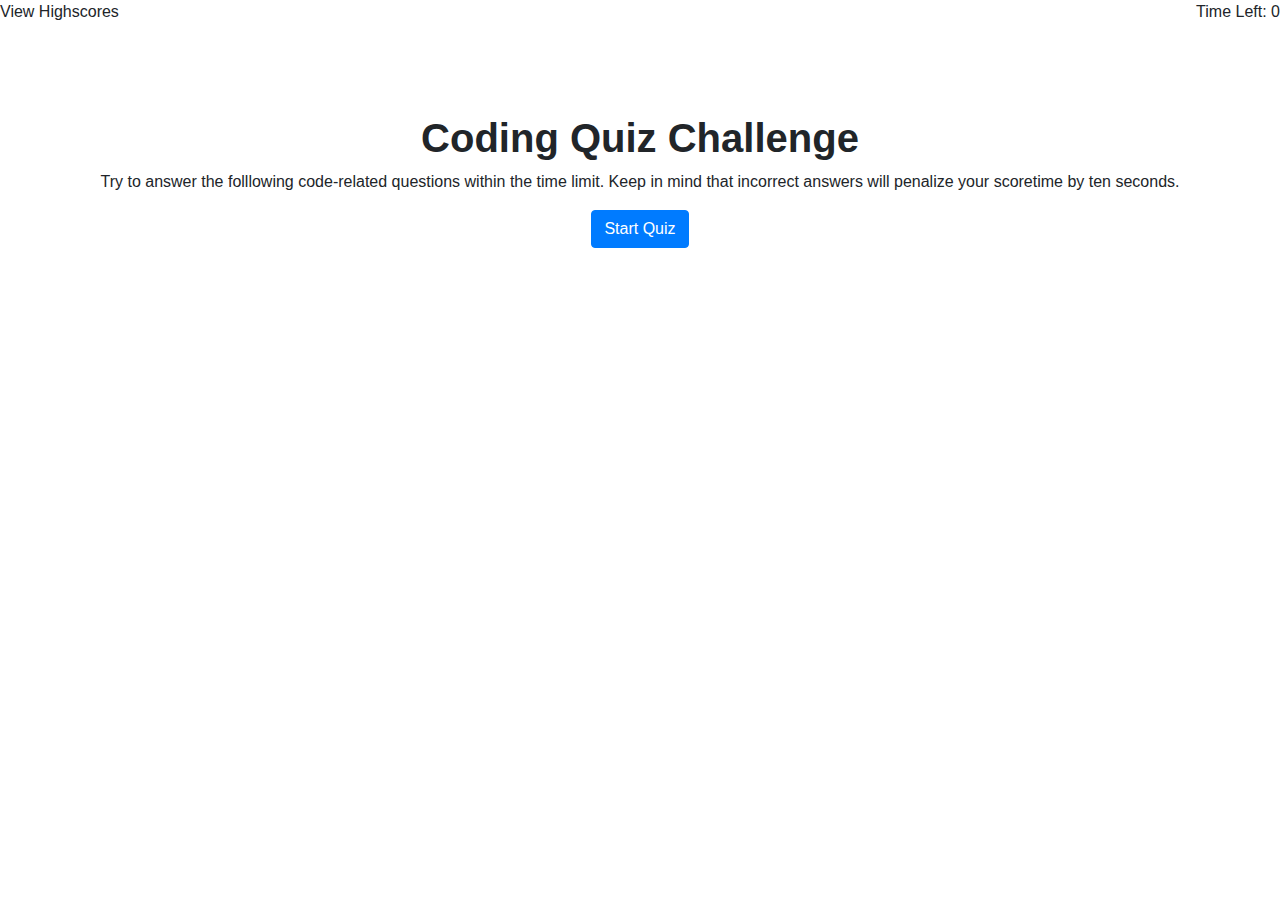
==== index.html @ 7c2b9b17 "Layout of page completed. Javascript moved to seperate sheet." ====
<!doctype html>
<html lang="en">

<head>
    <!-- Required meta tags -->
    <meta charset="utf-8">
    <meta name="viewport" content="width=device-width, initial-scale=1, shrink-to-fit=no">
    <!-- Bootstrap CSS -->
    <link rel="stylesheet" href="https://stackpath.bootstrapcdn.com/bootstrap/4.3.1/css/bootstrap.min.css"
        integrity="sha384-ggOyR0iXCbMQv3Xipma34MD+dH/1fQ784/j6cY/iJTQUOhcWr7x9JvoRxT2MZw1T" crossorigin="anonymous">
    <title>Javascript Quiz</title>
</head>

<body>
    <header>
        <div class="row">
        <div class="score col">
            <p class="text-left">View Highscores</p>
        </div>
        <div class="timeleft col text-right">
            <p id="time">Time Left: 0</p>
            <input id="seconds" type="text" style="width: 20px; 
                            border: none; font-size: 16px; 
                            font-weight: bold; color: black;">
        </div>
    </header>
    <section class="section mt-5">
        <div class="container">
            <div class="row">
                <div class="col text-center">
                    <h1><strong>Coding Quiz Challenge</strong></h1>
                </div>
            </div>
            <div class="row">
                <div class="col text-center">
                    <p>Try to answer the folllowing code-related questions within the time limit. Keep in mind that
                        incorrect answers will penalize your scoretime by ten seconds.</p>
                </div>
            </div>
            <div class="row">
                <div class="col text-center">
                    <button class="btn btn-primary" id="start-button" onclick="startTimer()">Start Quiz</button>
                </div>
            </div>
        </div>
    </section>

    <script type="text/javascript" src="function.js"></script>
    <script src="https://code.jquery.com/jquery-3.3.1.slim.min.js"
        integrity="sha384-q8i/X+965DzO0rT7abK41JStQIAqVgRVzpbzo5smXKp4YfRvH+8abtTE1Pi6jizo"
        crossorigin="anonymous"></script>
    <script src="https://cdnjs.cloudflare.com/ajax/libs/popper.js/1.14.7/umd/popper.min.js"
        integrity="sha384-UO2eT0CpHqdSJQ6hJty5KVphtPhzWj9WO1clHTMGa3JDZwrnQq4sF86dIHNDz0W1"
        crossorigin="anonymous"></script>
    <script src="https://stackpath.bootstrapcdn.com/bootstrap/4.3.1/js/bootstrap.min.js"
        integrity="sha384-JjSmVgyd0p3pXB1rRibZUAYoIIy6OrQ6VrjIEaFf/nJGzIxFDsf4x0xIM+B07jRM"
        crossorigin="anonymous"></script>
</body>

</html>
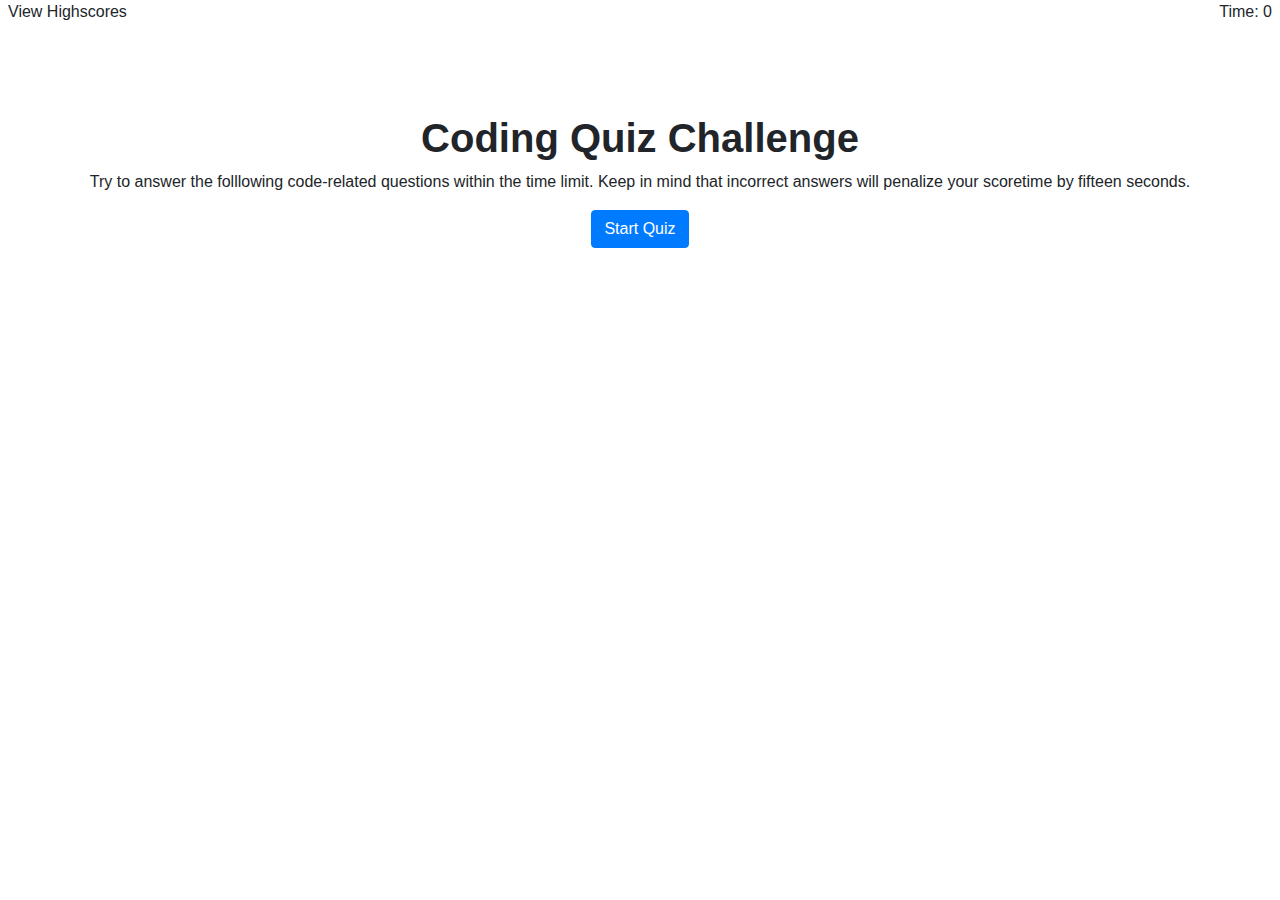
==== commit 3c366470: "Created timeline and initial screenshot." ====
--- a/index.html
+++ b/index.html
@@ -6,26 +6,29 @@
     <meta charset="utf-8">
     <meta name="viewport" content="width=device-width, initial-scale=1, shrink-to-fit=no">
     <!-- Bootstrap CSS -->
+    <title>Trivia Game</title>
     <link rel="stylesheet" href="https://stackpath.bootstrapcdn.com/bootstrap/4.3.1/css/bootstrap.min.css"
         integrity="sha384-ggOyR0iXCbMQv3Xipma34MD+dH/1fQ784/j6cY/iJTQUOhcWr7x9JvoRxT2MZw1T" crossorigin="anonymous">
-    <title>Javascript Quiz</title>
 </head>
 
 <body>
+
     <header>
         <div class="row">
-        <div class="score col">
-            <p class="text-left">View Highscores</p>
-        </div>
-        <div class="timeleft col text-right">
-            <p id="time">Time Left: 0</p>
-            <input id="seconds" type="text" style="width: 20px; 
+            <div class="score col">
+                <a class="text-left mx-2">View Highscores</a>
+            </div>
+            <div class="timeleft col text-right mx-2">
+                <p id="timer">Time: 0
+                </p>
+                <input id="seconds" type="text" style="width: 20px; 
                             border: none; font-size: 16px; 
                             font-weight: bold; color: black;">
-        </div>
+            </div>
     </header>
+
     <section class="section mt-5">
-        <div class="container">
+        <div id="mainsec" class="container">
             <div class="row">
                 <div class="col text-center">
                     <h1><strong>Coding Quiz Challenge</strong></h1>
@@ -34,27 +37,76 @@
             <div class="row">
                 <div class="col text-center">
                     <p>Try to answer the folllowing code-related questions within the time limit. Keep in mind that
-                        incorrect answers will penalize your scoretime by ten seconds.</p>
+                        incorrect answers will penalize your scoretime by fifteen seconds.</p>
                 </div>
             </div>
             <div class="row">
                 <div class="col text-center">
-                    <button class="btn btn-primary" id="start-button" onclick="startTimer()">Start Quiz</button>
+                    <button class="btn btn-primary" id="start-button" onlcick=startTime()>Start Quiz</button>
                 </div>
             </div>
         </div>
     </section>
 
-    <script type="text/javascript" src="function.js"></script>
-    <script src="https://code.jquery.com/jquery-3.3.1.slim.min.js"
-        integrity="sha384-q8i/X+965DzO0rT7abK41JStQIAqVgRVzpbzo5smXKp4YfRvH+8abtTE1Pi6jizo"
-        crossorigin="anonymous"></script>
-    <script src="https://cdnjs.cloudflare.com/ajax/libs/popper.js/1.14.7/umd/popper.min.js"
-        integrity="sha384-UO2eT0CpHqdSJQ6hJty5KVphtPhzWj9WO1clHTMGa3JDZwrnQq4sF86dIHNDz0W1"
-        crossorigin="anonymous"></script>
-    <script src="https://stackpath.bootstrapcdn.com/bootstrap/4.3.1/js/bootstrap.min.js"
-        integrity="sha384-JjSmVgyd0p3pXB1rRibZUAYoIIy6OrQ6VrjIEaFf/nJGzIxFDsf4x0xIM+B07jRM"
-        crossorigin="anonymous"></script>
+    <script type="text/javascript" src="questions.js"></script>
+
+    <script type="text/javascript" src="https://cdnjs.cloudflare.com/ajax/libs/jquery/3.2.1/jquery.min.js"></script>
+
+    <script type="text/javascript">
+        $(document).ready(function () {
+            var countDown = 75;
+            var score = 0;
+            var quiz = $("<div>");
+
+            //  1.
+            //     Start the timer. (function)
+            function startTimer() {
+                // TODO: P 
+                // 3.
+                //  if timer = 0
+                //     end game
+            }
+            function startGame() {
+                console.log("Game Started!");
+                grabQuestion();
+
+            }
+            // 2. 
+            //     Grab question (function should include a loop)
+            function grabQuestion() {
+                //TODO
+                //         Read question
+                //             read choices (loop)
+            }
+
+            //     User should make a selection (on click event handler)
+            //$("#").on("click", function () {
+                //         If correct add to score (check answer function)
+                //         If wrong subtract from time 
+                //         Go back to step 2
+            //})
+
+            // 4.
+            function endGame() {
+                //  end game (function)
+                //     write initials
+                //     present high scores
+            }
+
+            $("#start-button").on("click", function () {
+                $("#mainsec").empty();
+                $("#timer").text("Time:" + countDown);
+                $(quiz).addClass("");
+                startGame();
+
+            })
+        });
+
+
+
+
+    </script>
+
 </body>
 
 </html>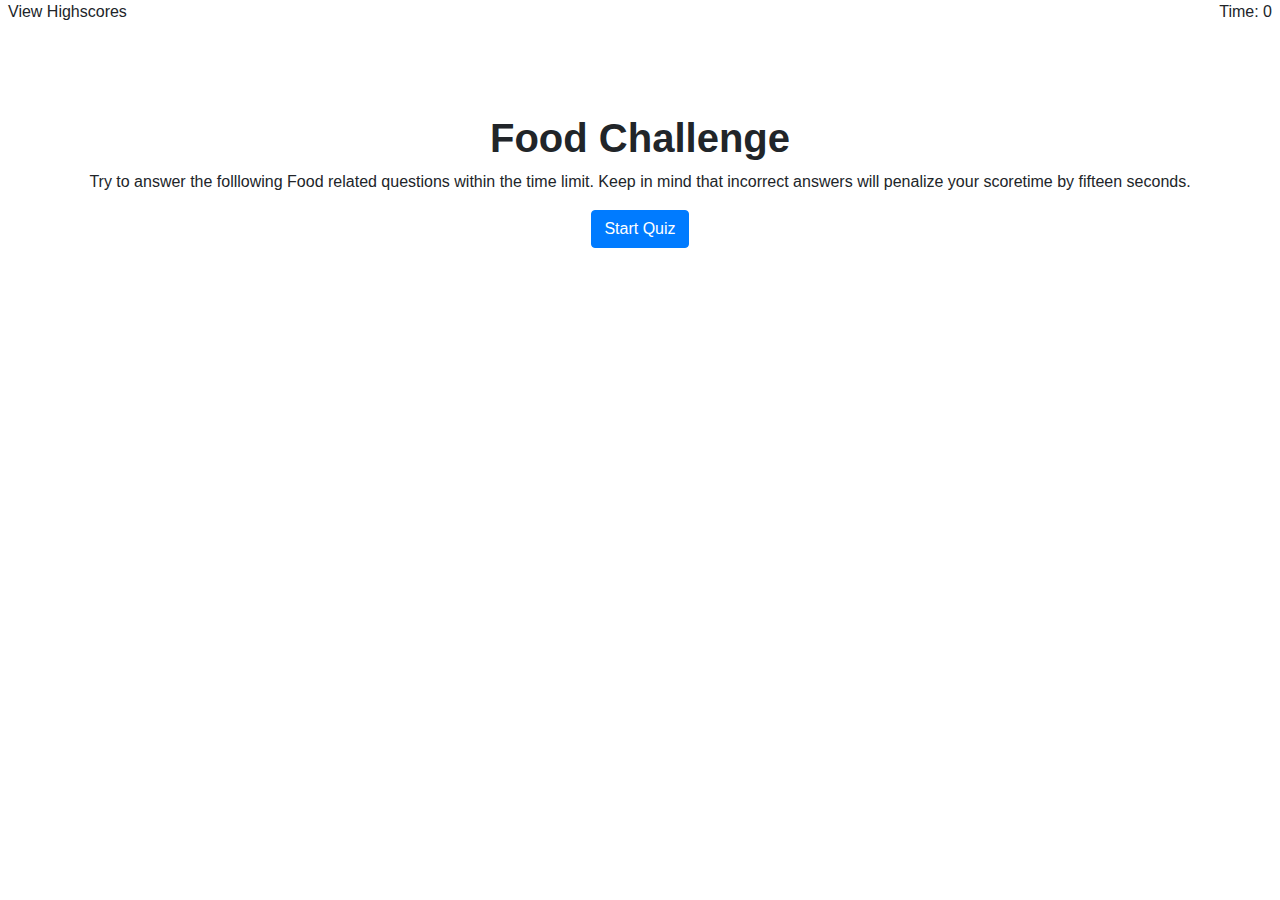
==== commit 140dc6ba: "Readme pictures updated." ====
--- a/index.html
+++ b/index.html
@@ -5,6 +5,7 @@
     <!-- Required meta tags -->
     <meta charset="utf-8">
     <meta name="viewport" content="width=device-width, initial-scale=1, shrink-to-fit=no">
+    <link rel="stylesheet" type="text/css" href="assets/style.css">
     <!-- Bootstrap CSS -->
     <title>Trivia Game</title>
     <link rel="stylesheet" href="https://stackpath.bootstrapcdn.com/bootstrap/4.3.1/css/bootstrap.min.css"
@@ -28,21 +29,31 @@
     </header>
 
     <section class="section mt-5">
-        <div id="mainsec" class="container">
+        <div id="mainsec" class="container wrapper">
             <div class="row">
                 <div class="col text-center">
-                    <h1><strong>Coding Quiz Challenge</strong></h1>
+                    <h1><strong>Food Challenge</strong></h1>
                 </div>
             </div>
             <div class="row">
                 <div class="col text-center">
-                    <p>Try to answer the folllowing code-related questions within the time limit. Keep in mind that
+                    <p>Try to answer the folllowing Food related questions within the time limit. Keep in mind that
                         incorrect answers will penalize your scoretime by fifteen seconds.</p>
                 </div>
             </div>
             <div class="row">
                 <div class="col text-center">
                     <button class="btn btn-primary" id="start-button" onlcick=startTime()>Start Quiz</button>
+                    <button class="btn btn-success" id="reset">Play Again?</button>
+                </div>
+            </div>
+        </div>
+
+        <div class="container">
+            <div class="row">
+                <div class="col">
+                    <div id="questionBlock"></div>
+                    <div id="answerBlock"></div>
                 </div>
             </div>
         </div>
@@ -55,53 +66,150 @@
     <script type="text/javascript">
         $(document).ready(function () {
             var countDown = 75;
-            var score = 0;
+            var running = false;
+            var userGuess = "";
+            var correctCount = 0;
+            var highScore = 0;
+            var unanswerCount = 0;
+            var wrongCount = 0;
+            var qCount = questions.length;
+            var pick;
+            var index;
             var quiz = $("<div>");
-
-            //  1.
-            //     Start the timer. (function)
+            var completed = [];
+            var holder = [];
+            localStorage.setItem("highScore", 0);
+
+            $("#reset").hide();
+
+            $("#start-button").on("click", function () {
+            $("#mainsec").hide();
+            $("#timer").empty();
+            startGame();
+            });
+
+
             function startTimer() {
-                // TODO: P 
-                // 3.
-                //  if timer = 0
-                //     end game
+
+                if (!running) {
+                    intervalid = setInterval(decrement, 1000);
+                    running = true;
+                }
+                function decrement() {
+                    $("#timer").text("Time:" + countDown);
+                    countDown--;
+                    if (timer === 0) {
+                        unanswerCount++;
+                        stop();
+                        $("#answerBlock").html("<p>Time is up! The correct answer is: " + pick.choices[pick.answer] + "<p>")
+                    }
+                }
+
+                function stop() {
+                    running = false;
+                    clearInterval(intervalId);
+                }
+
             }
             function startGame() {
                 console.log("Game Started!");
-                grabQuestion();
-
+                displayQuestion();
+                startTimer();
             }
-            // 2. 
-            //     Grab question (function should include a loop)
-            function grabQuestion() {
-                //TODO
-                //         Read question
-                //             read choices (loop)
+
+            function displayQuestion() {
+                index = Math.floor(Math.random() * questions.length);
+                pick = questions[index];
+
+                if (pick.shown) {
+
+                } else {
+                    console.log(pick.title);
+
+                    $("#questionBlock").html("<h2>" + pick.title + "</h2>");
+                    for (var i = 0; i < pick.choices.length; i++) {
+                        var userChoice = $("<div>");
+                        userChoice.addClass("answerChoice");
+                        userChoice.html(pick.choices[i]);
+                        
+                        userChoice.attr("data-guessvalue", i);
+                        $("#answerBlock").append(userChoice);
+                    }
+                }
+            
+            $(".answerChoice").on("click", function () {
+                userGuess = parseInt($(this).attr("data-guessvalue"));
+                console.log(userGuess);
+
+                if (userGuess === pick.answer) {
+                    stop();
+                    correctCount++;
+                    console.log(correctCount);
+                    userGuess = "";
+                    $("#answerBlock").html("<p>Correct!</p>");
+                    nextStep();
+
+                } else {
+                    stop();
+                    wrongCount++;
+                    countDown -= 15;
+                    console.log(wrongCount);
+                    userGuess = "";
+                    $("#answerBlock").html("<p>Wrong! The correct answer is: " + pick.choices[pick.answer] + "</p>");
+                    nextStep();
+                }
+            })
+        }
+
+            function nextStep() {
+                completed.push(pick);
+                questions.splice(index, 1);
+
+                if ((wrongCount + correctCount + unanswerCount) === qCount) {
+                    $("#questionBlock").empty();
+                    $("#questionBlock").html("<h3>Game Over! Total Score: </h3>");
+                    var totalScore = correctCount * countDown;
+                    $("#answerBlock").append("<h4>" + totalScore + "</h4>");
+                    inputBox();
+                    $("#reset").show();
+                    correctCount = 0;
+                    wrongCount = 0;
+                    unanswerCount = 0;
+                
+                } else {
+                    startTimer();
+                    displayQuestion();
+                }
+            };
+            //  end game (function)
+            //     write initials
+            //     present high scores
+        })
+
+        function inputBox() {
+            var input = document.createElement("INPUT");
+                input.setAttribute("type", "text");
+                input.setAttribute("placeholder", "Enter name");
+                $("#answerBlock").append(input);
+        }
+
+        function scoreBox() {
+            $("#")
+        }
+
+        $("#reset").on("click", function () {
+            $("#reset").hide();
+            $("#answerBlock").empty();
+            $("#questionBlock").empty();
+            for (var i = 0; i < holder.length; i++) {
+                options.push(holder[i]);
             }
-
-            //     User should make a selection (on click event handler)
-            //$("#").on("click", function () {
-                //         If correct add to score (check answer function)
-                //         If wrong subtract from time 
-                //         Go back to step 2
-            //})
-
-            // 4.
-            function endGame() {
-                //  end game (function)
-                //     write initials
-                //     present high scores
-            }
-
-            $("#start-button").on("click", function () {
-                $("#mainsec").empty();
-                $("#timer").text("Time:" + countDown);
-                $(quiz).addClass("");
-                startGame();
-
-            })
+            runTimer();
+            displayQuestion();
         });
 
+      
+
 
 
 
--- a/assets/style.css
+++ b/assets/style.css
@@ -0,0 +1,25 @@
+.answerChoice {
+	border: 1px solid black;
+  border-radius: 5%;
+	width: 40%;
+	color: white;
+  text-align: center;
+  margin: 10px auto;
+  font-size: 20px;
+  background-color: blue;
+
+}
+.answerChoice:hover {
+    background: lightblue;
+}
+
+#answerBlock {
+    text-align: center;
+  
+  }
+  
+  #questionBlock {
+    text-align: center;
+    font-weight: bold;
+  }
+
